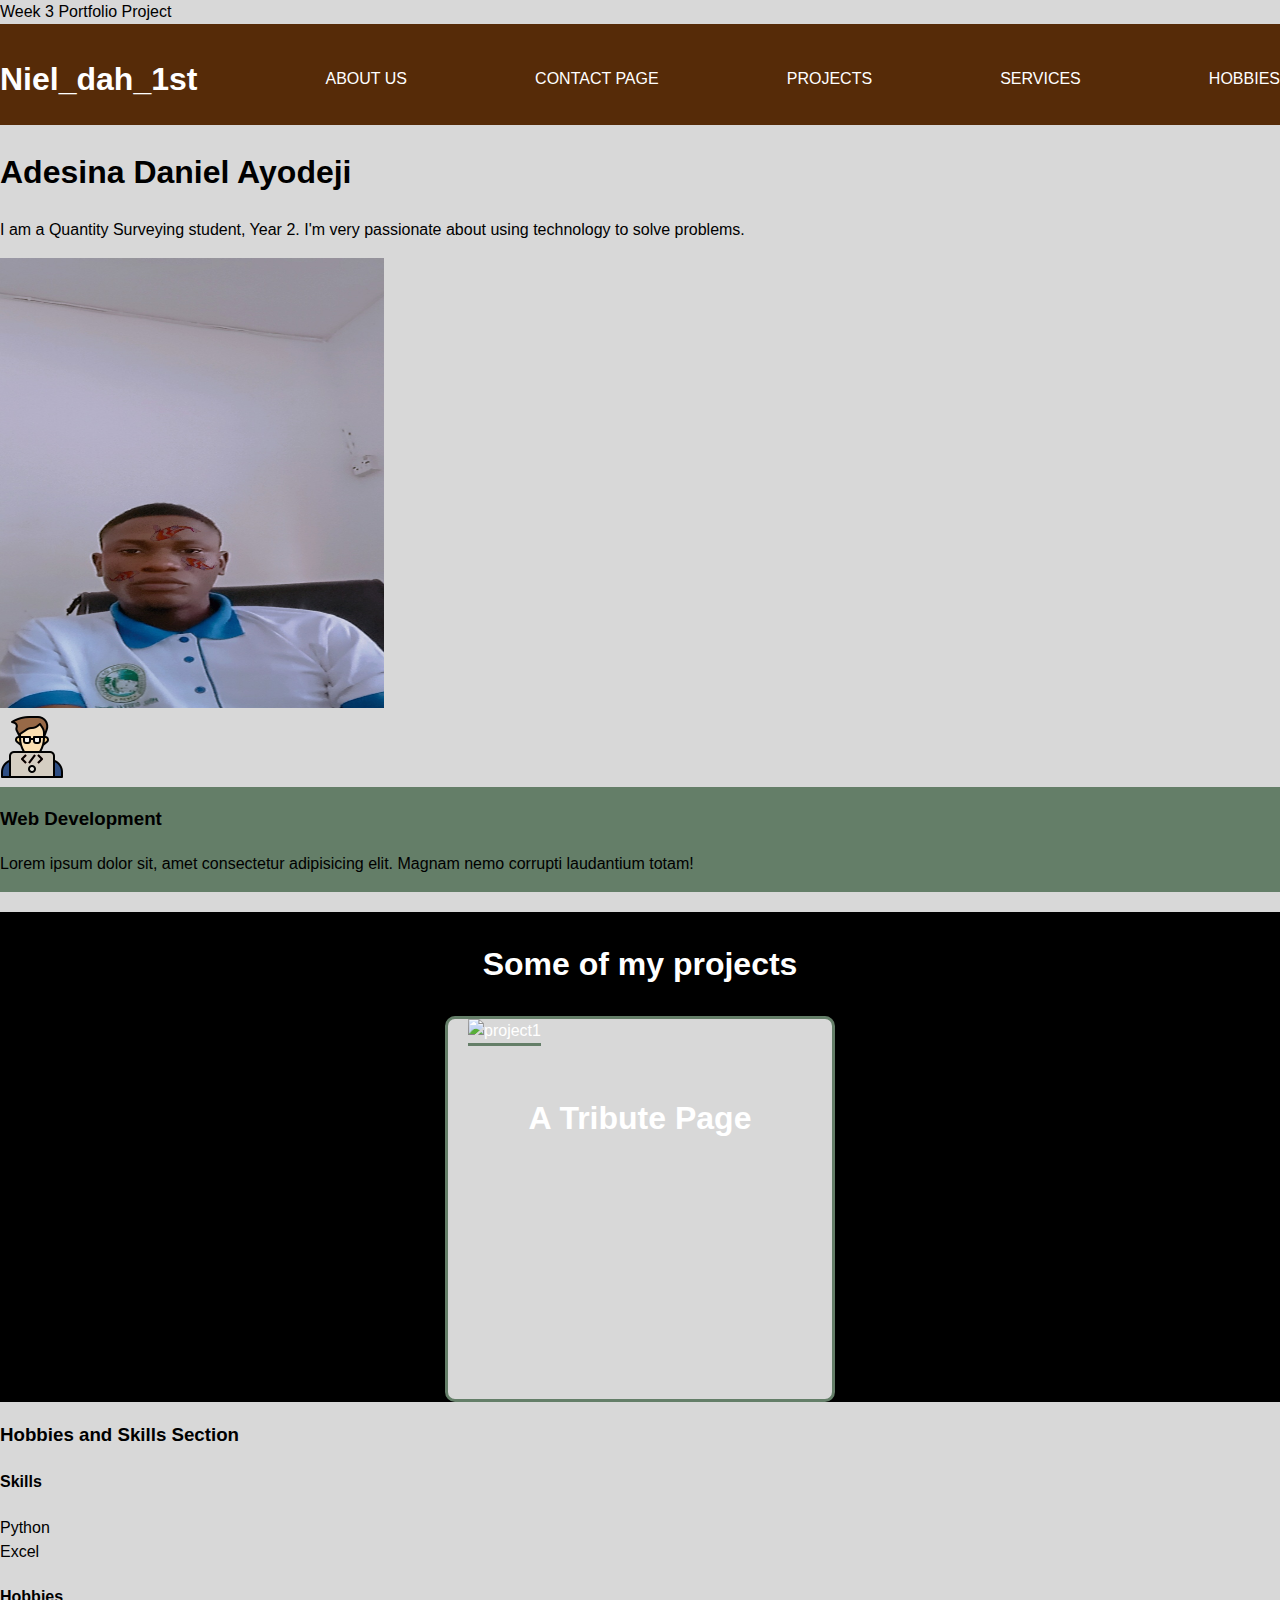
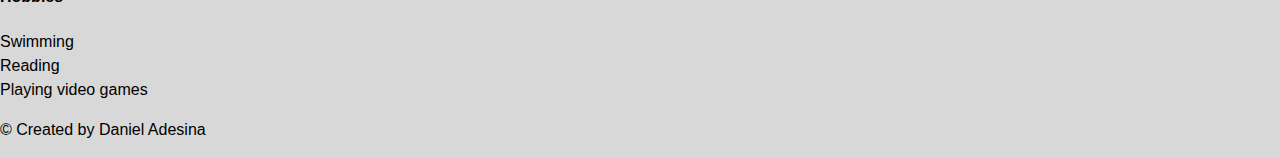
==== index.html @ 76832566 "Initial commit" ====
<!DOCTYPE html>
<html lang="en">

<head>
  <meta charset="UTF-8">
  <meta http-equiv="X-UA-Compatible" content="IE=edge">
  <meta name="viewport" content="width=device-width, initial-scale=1.0">
  <link rel="stylesheet" href="/style.css" <title> Week 3 Portfolio Project</title>
</head>

<body>

  <!-- Header -->
  <header>
    <nav class="nav" style="display: flex;justify-content: space-between;align-items: center;">
      <div>
        <h1>Niel_dah_1st</h1>
      </div>
      <a href="#about">About us</a>
      <a href="./contact.html">Contact page</a>
      <a href="#projects">Projects</a>
      <a href="#services">Services</a>
      <a href="#hobbies">Hobbies</a>
    </nav>
    </div>
  </header>

  <!-- Body-->
  <main>
    <section id="about" class="about">
      <div>
        <h1>Adesina Daniel Ayodeji</h1>
        <p>I am a Quantity Surveying student, Year 2. I'm very passionate about using technology to solve
          problems.</p>
      </div>

      <div class="profile-img">
        <img src="images/Daniel.jpg" alt="My Picture" width="30%" height="450px" >
      </div>
    </section>

    <!-- services section-->
    <section id="services">

      <div class="items">
        <img src="images/IMG_20220713_062625_410.jpg.png" </div>
        <div class="services">
          <h3>Web Development</h3>
          <p>Lorem ipsum dolor sit, amet consectetur adipisicing elit. Magnam nemo corrupti laudantium
            totam!</p>
        </div>
    </section>

    <!-- Projects sections -->
    <section class="projects" id="projects">
      <h3 class="project-header">Some of my projects</h3>

      <div class="project-flex">

        <div class="project-item">
          <img
            src="https://static01.nyt.com/images/2019/04/16/sports/16onsoccerweb-2/merlin_153612873_5bb119b9-8972-4087-b4fd-371cab8c5ba2-articleLarge.jpg?quality=75&auto=webp&disable=upscale"
            alt="project1">
          <h3>A Tribute Page</h3>
        </div>
    </section>

    <!--Hobbies and Skills-->
    <section class="hobbies" id="hobies">
      <h3 class="hs-header">Hobbies and Skills Section</h3>

      <div class="box">


        <div class="skills box-item">
          <h4>Skills</h4>
          <ul>
            <li>Python</li>
            <li>Excel</li>
          </ul>
        </div>


        <div id="hobbies">
          <h4>Hobbies</h4>
          <ul>
            <li>Swimming</li>
            <li>Reading</li>
            <li>Playing video games</li>
          </ul>
        </div>



      </div>



    </section>


    </div>
    </div>
  </main>

  <!-- Footer -->
  <footer>
    <!-- <div>Icons made by <a href="https://www.flaticon.com/authors/flatart-icons"
                title="flatart_icons">flatart_icons</a> from <a href="https://www.flaticon.com/"
                title="Flaticon">www.flaticon.com</a></div>
        <div>Icons made by <a href="https://www.freepik.com" title="Freepik">Freepik</a> from <a
                href="https://www.flaticon.com/" title="Flaticon">www.flaticon.com</a></div>
        <div>Icons made by <a href="https://www.flaticon.com/authors/surang" title="surang">surang</a> from <a
                href="https://www.flaticon.com/" title="Flaticon">www.flaticon.com</a></div> -->
    <p>&copy; Created by Daniel Adesina</p>
  </footer>

</body>

</html>
---- style.css ----
/* Set box sizing to border box*/
{
    box-sizing: border-box;
}

/* Reset body margin, padding and set font*/
body {
    margin: 0;
    padding: 0;
    font: 16px/1.5 Arial, Helvetica, sans-serif;
    background-color: #D8D8D8;
}

ul{
    margin: 0;
    padding: 0;   
}

/* Header */
header {
    background: #562B08;
    color: #fff;
    padding-top:10px;
    border-bottom: #D8D8D8 solid 2px;

}
.profile-image{
    Height:40vh;
    Width: 100%;
    Object-fit: contain;
    Object-position: center;
 }

.profile-image img {
    Height: 100%;
    Width: 100%;
}


nav a {
  
    color: #fff;
    text-decoration: none;
    text-transform: uppercase;
}

nav .current a{
    font-weight: buttonhighlight;
    color: #647E68;
}

nav a:hover{
    color: #D8D8D8;
    font-weight: bold;
}

section{
     min-height: 80px;
}

.about-me{
    background-color: #182747;
    text-align: center;
    color: #fff;
}   

.services {
    background-color: #647E68;
    margin-top: 1px;
    align-items: center;
    align-content: center;
}

.projects{
    background-color: #000000;
    color: #fff;
}
.project-flex {
    display: flex;
    flex-direction: row;
    align-items: center;
    justify-content: center;
    margin: auto;

}

.project-item{
    width: 30%;
    border: 3px solid #647E68;
    border-radius: 10px;
    height: 380px;
    background-color: #D8D8D8;
}

.project-item img{
    width: 90%;
    height: 90%;
    margin: 0 20px;
    padding: 0;
    border-bottom: solid 3px #647E68;
    align-items: center;
    align-self: center;
    object-fit: scale-down;
    
}

.projects h3{
    line-height: 2;
    margin: 20px auto;
    text-align: center;
    font-size: 2em;
    padding-top: 20px;
    
}
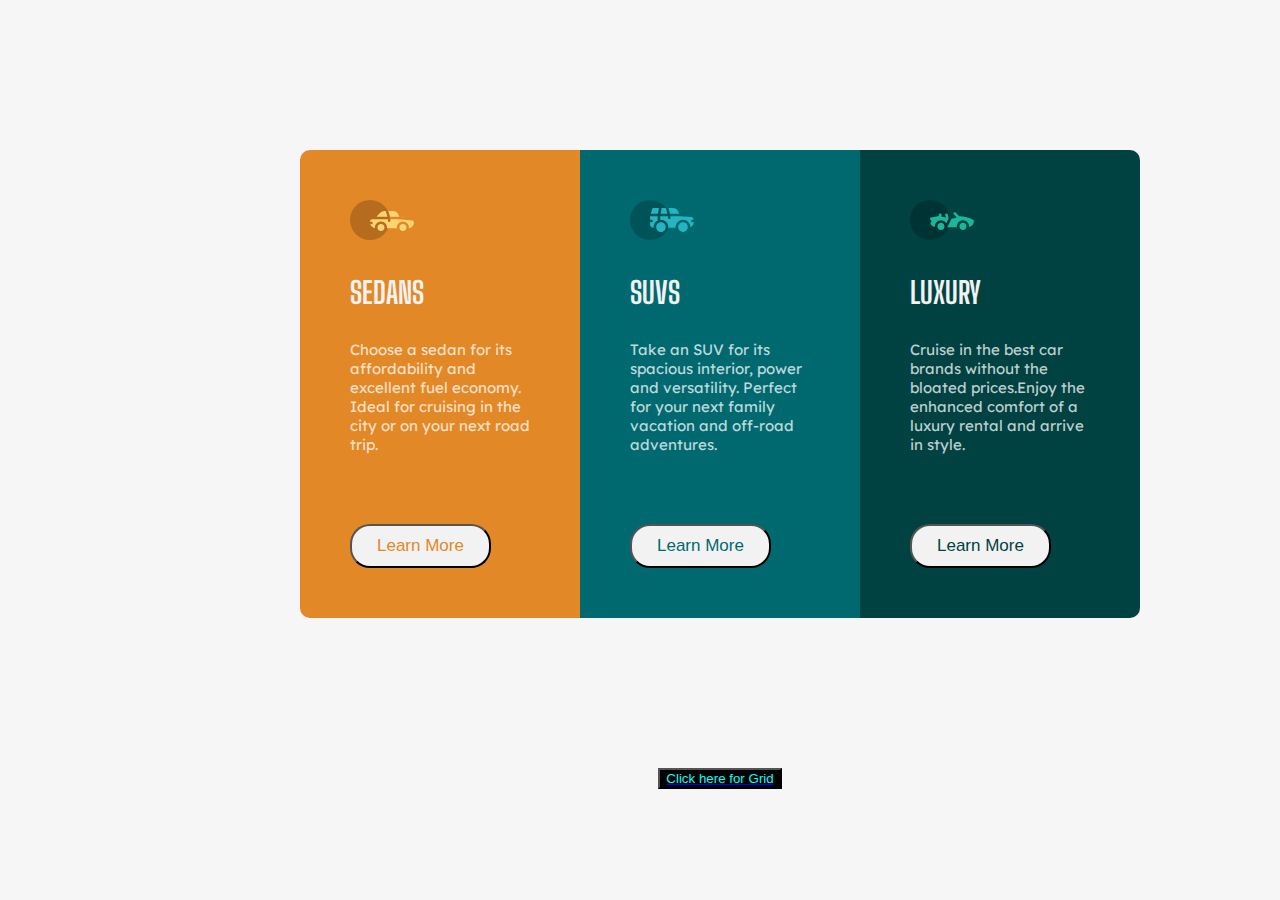
==== commit 8b3e0b6c: "WEEK 4" ====
--- a/index.html
+++ b/index.html
@@ -2,119 +2,71 @@
 <html lang="en">
 
 <head>
-  <meta charset="UTF-8">
-  <meta http-equiv="X-UA-Compatible" content="IE=edge">
-  <meta name="viewport" content="width=device-width, initial-scale=1.0">
-  <link rel="stylesheet" href="/style.css" <title> Week 3 Portfolio Project</title>
+  <meta charset="UTF-8" />
+  <meta http-equiv="X-UA-Compatible" content="IE=edge" />
+  <meta name="viewport" content="width=device-width, initial-scale=1.0" />
+  <title>Flex</title>
+  <link rel="stylesheet" href="style.css" />
+  <link rel="preconnect" href="https://fonts.googleapis.com" />
+  <link rel="preconnect" href="https://fonts.gstatic.com" crossorigin />
+  <link href="https://fonts.googleapis.com/css2?family=Lexend+Deca&display=swap" rel="stylesheet" />
+  <link rel="preconnect" href="https://fonts.googleapis.com" />
+  <link rel="preconnect" href="https://fonts.gstatic.com" crossorigin />
+  <link href="https://fonts.googleapis.com/css2?family=Big+Shoulders+Display:wght@700&family=Lexend+Deca&display=swap"
+    rel="stylesheet" />
 </head>
 
 <body>
-
-  <!-- Header -->
-  <header>
-    <nav class="nav" style="display: flex;justify-content: space-between;align-items: center;">
-      <div>
-        <h1>Niel_dah_1st</h1>
-      </div>
-      <a href="#about">About us</a>
-      <a href="./contact.html">Contact page</a>
-      <a href="#projects">Projects</a>
-      <a href="#services">Services</a>
-      <a href="#hobbies">Hobbies</a>
-    </nav>
+  <div class="container">
+    <div class="card sedans">
+      <svg width="64" height="40" xmlns="http://www.w3.org/2000/svg">
+        <g fill="none" fill-rule="evenodd">
+          <circle fill="#000" opacity=".201" cx="20" cy="20" r="20" />
+          <path
+            d="M52.936 24.11c1.942 0 3.517 1.542 3.517 3.445 0 1.903-1.575 3.445-3.517 3.445s-3.516-1.542-3.516-3.445c0-1.903 1.574-3.445 3.516-3.445zm-21.957 0c1.942 0 3.517 1.542 3.517 3.445 0 1.903-1.575 3.445-3.517 3.445s-3.516-1.542-3.516-3.445c0-1.903 1.574-3.445 3.516-3.445zm6.948-4.848v1.429c0 .716.61 1.293 1.348 1.259a1.295 1.295 0 001.225-1.295v-1.393h8.256l13.483 1.313c.956.093 1.676.881 1.676 1.814 0 2.89-2.126 5.303-4.926 5.819.397-3.557-2.458-6.62-6.053-6.62-3.646 0-6.504 3.14-6.039 6.723h-9.879c.466-3.588-2.397-6.722-6.039-6.722-3.595 0-6.45 3.062-6.052 6.62-2.14-.398-3.916-1.912-4.61-3.931h1.142c.731 0 1.32-.598 1.285-1.322-.033-.678-.629-1.2-1.322-1.2H20v-.251c0-1.274 1.066-2.243 2.306-2.243h15.62zM42.59 11c2.645 0 4.99 1.556 5.972 3.963l.726 1.779H40.17L38.413 11h4.178zm-6.865 0l1.758 5.741H26.505l3.357-3.654A6.502 6.502 0 0134.644 11h1.082z"
+            fill="#FFD473" fill-rule="nonzero" />
+        </g>
+      </svg>
+      <h1>SEDANS</h1>
+      <p>
+        Choose a sedan for its affordability and excellent fuel economy. Ideal
+        for cruising in the city or on your next road trip.
+      </p>
+      <button type="button" name="button" class="btn sedans btn-sedans">Learn More</button>
     </div>
-  </header>
-
-  <!-- Body-->
-  <main>
-    <section id="about" class="about">
-      <div>
-        <h1>Adesina Daniel Ayodeji</h1>
-        <p>I am a Quantity Surveying student, Year 2. I'm very passionate about using technology to solve
-          problems.</p>
-      </div>
-
-      <div class="profile-img">
-        <img src="images/Daniel.jpg" alt="My Picture" width="30%" height="450px" >
-      </div>
-    </section>
-
-    <!-- services section-->
-    <section id="services">
-
-      <div class="items">
-        <img src="images/IMG_20220713_062625_410.jpg.png" </div>
-        <div class="services">
-          <h3>Web Development</h3>
-          <p>Lorem ipsum dolor sit, amet consectetur adipisicing elit. Magnam nemo corrupti laudantium
-            totam!</p>
-        </div>
-    </section>
-
-    <!-- Projects sections -->
-    <section class="projects" id="projects">
-      <h3 class="project-header">Some of my projects</h3>
-
-      <div class="project-flex">
-
-        <div class="project-item">
-          <img
-            src="https://static01.nyt.com/images/2019/04/16/sports/16onsoccerweb-2/merlin_153612873_5bb119b9-8972-4087-b4fd-371cab8c5ba2-articleLarge.jpg?quality=75&auto=webp&disable=upscale"
-            alt="project1">
-          <h3>A Tribute Page</h3>
-        </div>
-    </section>
-
-    <!--Hobbies and Skills-->
-    <section class="hobbies" id="hobies">
-      <h3 class="hs-header">Hobbies and Skills Section</h3>
-
-      <div class="box">
-
-
-        <div class="skills box-item">
-          <h4>Skills</h4>
-          <ul>
-            <li>Python</li>
-            <li>Excel</li>
-          </ul>
-        </div>
-
-
-        <div id="hobbies">
-          <h4>Hobbies</h4>
-          <ul>
-            <li>Swimming</li>
-            <li>Reading</li>
-            <li>Playing video games</li>
-          </ul>
-        </div>
-
-
-
-      </div>
-
-
-
-    </section>
-
-
+    <div class="card suvs">
+      <svg width="64" height="40" xmlns="http://www.w3.org/2000/svg">
+        <g fill="none" fill-rule="evenodd">
+          <circle fill="#000" opacity=".201" cx="20" cy="20" r="20" />
+          <path
+            d="M31.002 22.358c2.917 0 5.18 2.593 4.762 5.506a4.828 4.828 0 01-2.962 3.778 4.797 4.797 0 01-5.3-1.165c-1.188-1.26-1.235-2.613-1.263-2.613-.42-2.924 1.857-5.506 4.763-5.506zm22 0c3.457 0 5.798 3.567 4.41 6.744A4.816 4.816 0 0152.3 31.94a4.826 4.826 0 01-4.06-4.077c-.42-2.915 1.846-5.506 4.762-5.506zm-15.04-6.083v1.462a1.29 1.29 0 001.352 1.29c.693-.033 1.227-.631 1.227-1.326v-1.426h8.3l13.056.716a1.29 1.29 0 011.164.917c.27.895.446 1.477.563 1.87h-1.047c-.694 0-1.291.534-1.324 1.228a1.29 1.29 0 001.288 1.352h1.445c-.164 2.225-1.57 4.193-3.6 5.05.13-4.212-3.255-7.63-7.384-7.63-4.317 0-7.762 3.718-7.358 8.086h-7.285c.43-4.655-3.503-8.531-8.131-8.046v-3.543h7.734zm-10.312 0v4.308a7.4 7.4 0 00-4.006 7.274 3.874 3.874 0 01-3.642-3.864v-1.635h1.46a1.29 1.29 0 000-2.58h-1.461v-3.213l.003-.29h7.646zm14.986-8.196c2.65 0 5 1.592 5.984 4.055l.63 1.579a5.525 5.525 0 01-.065-.004l-.026-.002-.034-.002-.022-.002a4.178 4.178 0 00-.224-.006l-.098-.001h-.039l-.136-.001h-.052l-.326-.001H40.211L38.528 8.08zm-13.632 0l-1.122 5.616h-7.144l1.47-4.71a1.29 1.29 0 011.231-.906h5.565zm6.832 0l1.683 5.615h-7.007l1.121-5.615h4.203z"
+            fill="#26B5C0" fill-rule="nonzero" />
+        </g>
+      </svg>
+      />
+      </g>
+      </svg>
+      <h1>SUVS</h1>
+      <P>Take an SUV for its spacious interior, power and versatility. Perfect
+        for your next family vacation and off-road adventures.</P>
+      <button type="button" name="button" class="btn suvs btn-suvs">Learn More</button>
     </div>
+    <div class="card luxury">
+      <svg width="64" height="40" xmlns="http://www.w3.org/2000/svg">
+        <g fill="none" fill-rule="evenodd">
+          <circle fill="#000" opacity=".201" cx="20" cy="20" r="20" />
+          <path
+            d="M30.98 22.835c1.941 0 3.516 1.604 3.516 3.583 0 1.978-1.575 3.582-3.517 3.582s-3.516-1.604-3.516-3.582c0-1.979 1.574-3.583 3.516-3.583zm21.956 0c1.942 0 3.517 1.604 3.517 3.583 0 1.978-1.575 3.582-3.517 3.582s-3.516-1.604-3.516-3.582c0-1.979 1.574-3.583 3.516-3.583zm-9.143-10.45a1.27 1.27 0 011.819 0l3.715 3.784c4.444-.115 9.7 1.142 13.964 3.753.387.237.624.664.624 1.124 0 3.006-2.126 5.514-4.926 6.05.397-3.698-2.458-6.882-6.053-6.882-3.646 0-6.504 3.264-6.039 6.99h-9.669c.76-1.544.993-2.026 1.337-2.711l.082-.162c.421-.835 1.056-2.07 2.883-5.65 1.68-.023 3.47-.408 5.247-1.403l-2.984-3.04a1.328 1.328 0 010-1.854zm-7.68 1.064c.683-.2 1.395.202 1.592.898l.749 2.652a3.46 3.46 0 01-.247 2.51l-1.733 3.395-.216.424c-1.07-1.89-3.06-3.114-5.279-3.114-3.595 0-6.45 3.184-6.052 6.885-1.832-.347-3.414-1.537-4.278-3.276a1.331 1.331 0 01.117-1.376l.955-1.303-1.325-1.295c-.751-.735-.376-2.024.64-2.231l6.614-1.346.13-.026c.092-.019.145-.03.157-.031.314-.146 1.07-.591 1.07-1.506 0-.734.592-1.327 1.316-1.31.712.016 1.268.662 1.256 1.388a4.11 4.11 0 01-.348 1.611 22.69 22.69 0 014.7 1.146l-.7-2.473a1.314 1.314 0 01.882-1.622z"
+            fill="#19B89D" fill-rule="nonzero" />
+        </g>
+      </svg>
+      <h1>LUXURY</h1>
+      <p>Cruise in the best car brands without the bloated prices.Enjoy the
+        enhanced comfort of a luxury rental and arrive in style.</p>
+      <button type="button" name="button" class="btn luxury btn-luxury">Learn More</button>
     </div>
-  </main>
-
-  <!-- Footer -->
-  <footer>
-    <!-- <div>Icons made by <a href="https://www.flaticon.com/authors/flatart-icons"
-                title="flatart_icons">flatart_icons</a> from <a href="https://www.flaticon.com/"
-                title="Flaticon">www.flaticon.com</a></div>
-        <div>Icons made by <a href="https://www.freepik.com" title="Freepik">Freepik</a> from <a
-                href="https://www.flaticon.com/" title="Flaticon">www.flaticon.com</a></div>
-        <div>Icons made by <a href="https://www.flaticon.com/authors/surang" title="surang">surang</a> from <a
-                href="https://www.flaticon.com/" title="Flaticon">www.flaticon.com</a></div> -->
-    <p>&copy; Created by Daniel Adesina</p>
-  </footer>
-
+  </div>
+  <div><a href="grid.html"><button class="btn-grid">Click here for Grid</button></a></div>
 </body>
 
 </html>--- a/style.css
+++ b/style.css
@@ -1,114 +1,72 @@
-/* Set box sizing to border box*/
-{
-    box-sizing: border-box;
+body {
+  background-color: #f6f6f6;
+  padding: 0;
+  margin: 0;
+  width: 1440px;
 }
-
-/* Reset body margin, padding and set font*/
-body {
-    margin: 0;
-    padding: 0;
-    font: 16px/1.5 Arial, Helvetica, sans-serif;
-    background-color: #D8D8D8;
+.container {
+  width: 60%;
+  margin: 150px auto;
+  display: flex;
+  justify-content: center;
+  font-size: 15px;
 }
-
-ul{
-    margin: 0;
-    padding: 0;   
+.card {
+  width: 180px;
+  padding: 50px;
 }
-
-/* Header */
-header {
-    background: #562B08;
-    color: #fff;
-    padding-top:10px;
-    border-bottom: #D8D8D8 solid 2px;
+.sedans {
+  background-color: hsl(31, 77%, 52%);
+  color:hsl(31, 77%, 52%);
+  border-radius: 10px 0 0 10px;
+}
+.suvs {
+  background-color: hsl(184, 100%, 22%);
+  color:hsl(184, 100%, 22%);
+}
+.luxury {
+  background-color: hsl(179, 100%, 13%);
+  color:hsl(179, 100%, 13%) ;
+  border-radius: 0 10px 10px 0;
+}
+.btn{
+    padding: 10px 25px;
+    border-radius: 20px;
+    background-color:hsl(0, 0%, 95%) ;
+    font-size: 17px;
+    
+    margin-top: 55px;
+}
+.btn-sedans:hover{
+  background-color: hsl(31, 77%, 52%);
 
 }
-.profile-image{
-    Height:40vh;
-    Width: 100%;
-    Object-fit: contain;
-    Object-position: center;
- }
-
-.profile-image img {
-    Height: 100%;
-    Width: 100%;
-}
-
-
-nav a {
-  
-    color: #fff;
-    text-decoration: none;
-    text-transform: uppercase;
-}
-
-nav .current a{
-    font-weight: buttonhighlight;
-    color: #647E68;
-}
-
-nav a:hover{
-    color: #D8D8D8;
-    font-weight: bold;
-}
-
-section{
-     min-height: 80px;
-}
-
-.about-me{
-    background-color: #182747;
-    text-align: center;
-    color: #fff;
-}   
-
-.services {
-    background-color: #647E68;
-    margin-top: 1px;
-    align-items: center;
-    align-content: center;
-}
-
-.projects{
-    background-color: #000000;
-    color: #fff;
-}
-.project-flex {
-    display: flex;
-    flex-direction: row;
-    align-items: center;
-    justify-content: center;
-    margin: auto;
+.btn-suvs:hover{
+  background-color: hsl(184, 100%, 22%);
 
 }
+.btn-luxury:hover{
+  background-color: hsl(179, 100%, 13%);
 
-.project-item{
-    width: 30%;
-    border: 3px solid #647E68;
-    border-radius: 10px;
-    height: 380px;
-    background-color: #D8D8D8;
 }
-
-.project-item img{
-    width: 90%;
-    height: 90%;
-    margin: 0 20px;
-    padding: 0;
-    border-bottom: solid 3px #647E68;
-    align-items: center;
-    align-self: center;
-    object-fit: scale-down;
-    
+.btn:hover{
+    cursor: pointer;
+    border: solid 3px hsl(0, 0%, 95%);
+    color: hsl(0, 0%, 95%)
 }
-
-.projects h3{
-    line-height: 2;
-    margin: 20px auto;
-    text-align: center;
-    font-size: 2em;
-    padding-top: 20px;
-    
-}+.btn-grid{
+  display: block;
+  margin: 50px auto;
+  color: aqua;
+  background-color: black;
+}
+.card h1{
+    color:hsl(0, 0%, 95%) ;
+    font-family: 'Big Shoulders Display', cursive;
+    font-weight: 700px;
+    margin: 30px 0;
+}
+.card p{
+    color:  hsla(0, 0%, 100%, 0.75);
+    font-family: 'Lexend Deca',sans-serif;
+}
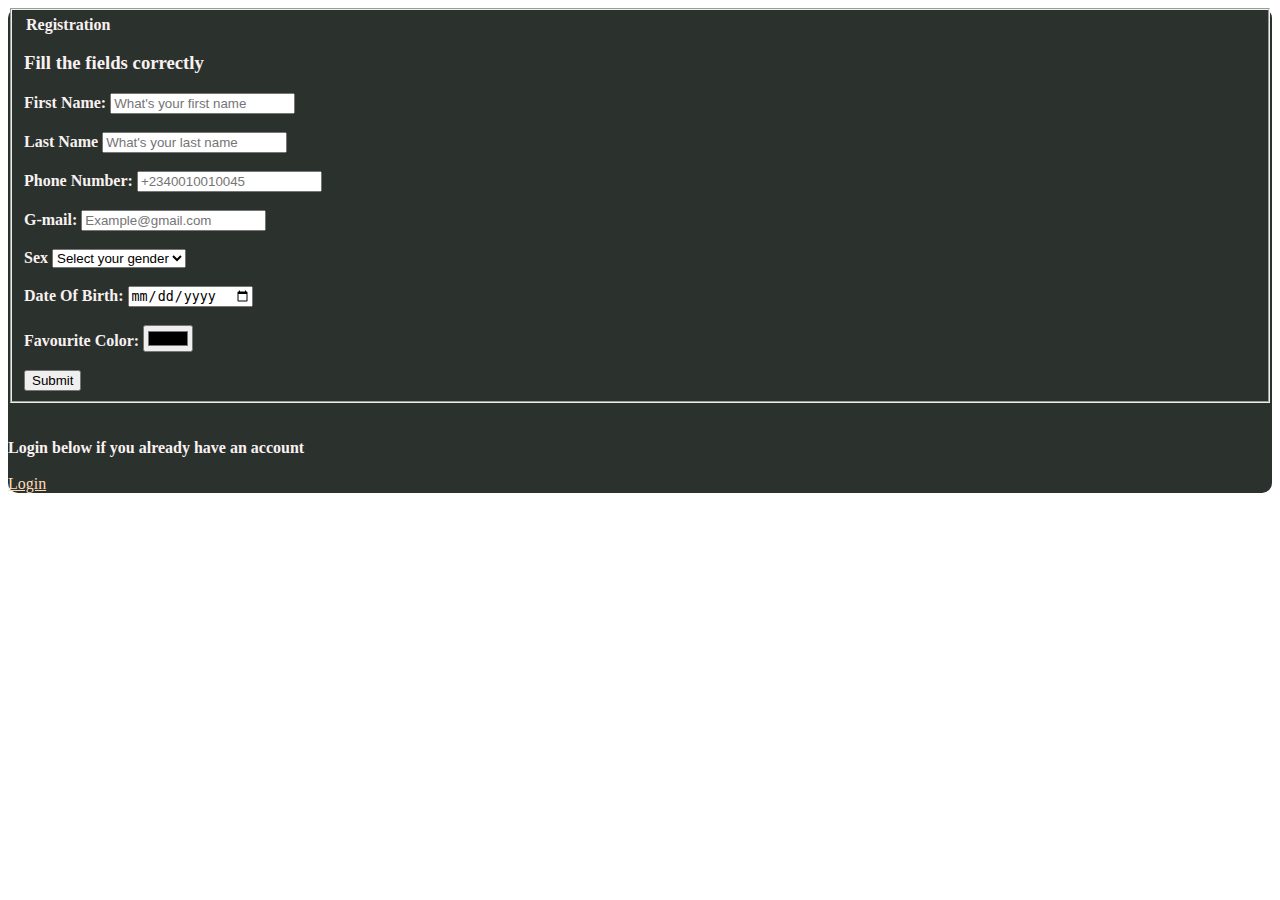
==== commit c89e5c63: "TASK2" ====
--- a/index.html
+++ b/index.html
@@ -2,71 +2,53 @@
 <html lang="en">
 
 <head>
-  <meta charset="UTF-8" />
-  <meta http-equiv="X-UA-Compatible" content="IE=edge" />
-  <meta name="viewport" content="width=device-width, initial-scale=1.0" />
-  <title>Flex</title>
-  <link rel="stylesheet" href="style.css" />
-  <link rel="preconnect" href="https://fonts.googleapis.com" />
-  <link rel="preconnect" href="https://fonts.gstatic.com" crossorigin />
-  <link href="https://fonts.googleapis.com/css2?family=Lexend+Deca&display=swap" rel="stylesheet" />
-  <link rel="preconnect" href="https://fonts.googleapis.com" />
-  <link rel="preconnect" href="https://fonts.gstatic.com" crossorigin />
-  <link href="https://fonts.googleapis.com/css2?family=Big+Shoulders+Display:wght@700&family=Lexend+Deca&display=swap"
-    rel="stylesheet" />
+  <meta charset="UTF-8">
+  <meta http-equiv="X-UA-Compatible" content="IE=edge">
+  <meta name="viewport" content="width=, initial-scale=1.0">
+  <title>Registration</title>
+  <link rel="stylesheet" href='style.css'>
 </head>
 
 <body>
-  <div class="container">
-    <div class="card sedans">
-      <svg width="64" height="40" xmlns="http://www.w3.org/2000/svg">
-        <g fill="none" fill-rule="evenodd">
-          <circle fill="#000" opacity=".201" cx="20" cy="20" r="20" />
-          <path
-            d="M52.936 24.11c1.942 0 3.517 1.542 3.517 3.445 0 1.903-1.575 3.445-3.517 3.445s-3.516-1.542-3.516-3.445c0-1.903 1.574-3.445 3.516-3.445zm-21.957 0c1.942 0 3.517 1.542 3.517 3.445 0 1.903-1.575 3.445-3.517 3.445s-3.516-1.542-3.516-3.445c0-1.903 1.574-3.445 3.516-3.445zm6.948-4.848v1.429c0 .716.61 1.293 1.348 1.259a1.295 1.295 0 001.225-1.295v-1.393h8.256l13.483 1.313c.956.093 1.676.881 1.676 1.814 0 2.89-2.126 5.303-4.926 5.819.397-3.557-2.458-6.62-6.053-6.62-3.646 0-6.504 3.14-6.039 6.723h-9.879c.466-3.588-2.397-6.722-6.039-6.722-3.595 0-6.45 3.062-6.052 6.62-2.14-.398-3.916-1.912-4.61-3.931h1.142c.731 0 1.32-.598 1.285-1.322-.033-.678-.629-1.2-1.322-1.2H20v-.251c0-1.274 1.066-2.243 2.306-2.243h15.62zM42.59 11c2.645 0 4.99 1.556 5.972 3.963l.726 1.779H40.17L38.413 11h4.178zm-6.865 0l1.758 5.741H26.505l3.357-3.654A6.502 6.502 0 0134.644 11h1.082z"
-            fill="#FFD473" fill-rule="nonzero" />
-        </g>
-      </svg>
-      <h1>SEDANS</h1>
-      <p>
-        Choose a sedan for its affordability and excellent fuel economy. Ideal
-        for cruising in the city or on your next road trip.
-      </p>
-      <button type="button" name="button" class="btn sedans btn-sedans">Learn More</button>
-    </div>
-    <div class="card suvs">
-      <svg width="64" height="40" xmlns="http://www.w3.org/2000/svg">
-        <g fill="none" fill-rule="evenodd">
-          <circle fill="#000" opacity=".201" cx="20" cy="20" r="20" />
-          <path
-            d="M31.002 22.358c2.917 0 5.18 2.593 4.762 5.506a4.828 4.828 0 01-2.962 3.778 4.797 4.797 0 01-5.3-1.165c-1.188-1.26-1.235-2.613-1.263-2.613-.42-2.924 1.857-5.506 4.763-5.506zm22 0c3.457 0 5.798 3.567 4.41 6.744A4.816 4.816 0 0152.3 31.94a4.826 4.826 0 01-4.06-4.077c-.42-2.915 1.846-5.506 4.762-5.506zm-15.04-6.083v1.462a1.29 1.29 0 001.352 1.29c.693-.033 1.227-.631 1.227-1.326v-1.426h8.3l13.056.716a1.29 1.29 0 011.164.917c.27.895.446 1.477.563 1.87h-1.047c-.694 0-1.291.534-1.324 1.228a1.29 1.29 0 001.288 1.352h1.445c-.164 2.225-1.57 4.193-3.6 5.05.13-4.212-3.255-7.63-7.384-7.63-4.317 0-7.762 3.718-7.358 8.086h-7.285c.43-4.655-3.503-8.531-8.131-8.046v-3.543h7.734zm-10.312 0v4.308a7.4 7.4 0 00-4.006 7.274 3.874 3.874 0 01-3.642-3.864v-1.635h1.46a1.29 1.29 0 000-2.58h-1.461v-3.213l.003-.29h7.646zm14.986-8.196c2.65 0 5 1.592 5.984 4.055l.63 1.579a5.525 5.525 0 01-.065-.004l-.026-.002-.034-.002-.022-.002a4.178 4.178 0 00-.224-.006l-.098-.001h-.039l-.136-.001h-.052l-.326-.001H40.211L38.528 8.08zm-13.632 0l-1.122 5.616h-7.144l1.47-4.71a1.29 1.29 0 011.231-.906h5.565zm6.832 0l1.683 5.615h-7.007l1.121-5.615h4.203z"
-            fill="#26B5C0" fill-rule="nonzero" />
-        </g>
-      </svg>
-      />
-      </g>
-      </svg>
-      <h1>SUVS</h1>
-      <P>Take an SUV for its spacious interior, power and versatility. Perfect
-        for your next family vacation and off-road adventures.</P>
-      <button type="button" name="button" class="btn suvs btn-suvs">Learn More</button>
-    </div>
-    <div class="card luxury">
-      <svg width="64" height="40" xmlns="http://www.w3.org/2000/svg">
-        <g fill="none" fill-rule="evenodd">
-          <circle fill="#000" opacity=".201" cx="20" cy="20" r="20" />
-          <path
-            d="M30.98 22.835c1.941 0 3.516 1.604 3.516 3.583 0 1.978-1.575 3.582-3.517 3.582s-3.516-1.604-3.516-3.582c0-1.979 1.574-3.583 3.516-3.583zm21.956 0c1.942 0 3.517 1.604 3.517 3.583 0 1.978-1.575 3.582-3.517 3.582s-3.516-1.604-3.516-3.582c0-1.979 1.574-3.583 3.516-3.583zm-9.143-10.45a1.27 1.27 0 011.819 0l3.715 3.784c4.444-.115 9.7 1.142 13.964 3.753.387.237.624.664.624 1.124 0 3.006-2.126 5.514-4.926 6.05.397-3.698-2.458-6.882-6.053-6.882-3.646 0-6.504 3.264-6.039 6.99h-9.669c.76-1.544.993-2.026 1.337-2.711l.082-.162c.421-.835 1.056-2.07 2.883-5.65 1.68-.023 3.47-.408 5.247-1.403l-2.984-3.04a1.328 1.328 0 010-1.854zm-7.68 1.064c.683-.2 1.395.202 1.592.898l.749 2.652a3.46 3.46 0 01-.247 2.51l-1.733 3.395-.216.424c-1.07-1.89-3.06-3.114-5.279-3.114-3.595 0-6.45 3.184-6.052 6.885-1.832-.347-3.414-1.537-4.278-3.276a1.331 1.331 0 01.117-1.376l.955-1.303-1.325-1.295c-.751-.735-.376-2.024.64-2.231l6.614-1.346.13-.026c.092-.019.145-.03.157-.031.314-.146 1.07-.591 1.07-1.506 0-.734.592-1.327 1.316-1.31.712.016 1.268.662 1.256 1.388a4.11 4.11 0 01-.348 1.611 22.69 22.69 0 014.7 1.146l-.7-2.473a1.314 1.314 0 01.882-1.622z"
-            fill="#19B89D" fill-rule="nonzero" />
-        </g>
-      </svg>
-      <h1>LUXURY</h1>
-      <p>Cruise in the best car brands without the bloated prices.Enjoy the
-        enhanced comfort of a luxury rental and arrive in style.</p>
-      <button type="button" name="button" class="btn luxury btn-luxury">Learn More</button>
-    </div>
+  <div class="containter">
+    <form name="registration" action="success.html" method="post">
+      <section>
+        <strong>
+          <fieldset>
+            <legend>Registration
+            </legend>
+            <h3>Fill the fields correctly</h3>
+            <label for="fname">First Name: </label>
+            <input type="text" name="First Name" id="Firstname" placeholder="What's your first name" required><br></br>
+            <label for="Lastname">Last Name</label>
+            <input type="text" name="Last Name" id="Lastname" placeholder="What's your last name" required><br></br>
+            <label for="Pnumber">Phone Number:</label>
+            <input type="tel" name="Phone number" id="Pnumber" placeholder="+2340010010045"><br></br>
+            <label for="Gmail">G-mail: </label>
+            <input type="email" name="G-mail" id="Gmail" placeholder="Example@gmail.com" required><br></br>
+            <label for="Sex">Sex</label>
+            <select name="Sex" required>
+              <option value="">Select your gender</option>
+              <option value="Female">Female</option>
+              <option value="Male">Male</option>
+            </select><br></br>
+            <label for="DOB">Date Of Birth:</label>
+            <input type="date" name="Date Of Birth" id="DOB" required><br></br>
+            <label for="Color">Favourite Color:</label>
+            <input type="color" name="Favourite Color" id="Color" value=""><br></br>
+            <input type="submit" value="Submit" name="Submit" id="Submit">
+
+        </strong>
+
+        </fieldset>
+
+      </section>
+    </form>
+    <br><br>
+    <strong>Login below if you already have an account</h5></strong> <br> <br>
+    <a id="login" href="login.html">Login </a>
   </div>
-  <div><a href="grid.html"><button class="btn-grid">Click here for Grid</button></a></div>
+
 </body>
 
 </html>--- a/style.css
+++ b/style.css
@@ -1,72 +1,13 @@
-body {
-  background-color: #f6f6f6;
-  padding: 0;
-  margin: 0;
-  width: 1440px;
+.containter {
+  height: 50%;
+  width: 100%;
+  color:#f9f1f1;
+  background-color: #2b312d;
+  border-radius: 10px;
 }
-.container {
-  width: 60%;
-  margin: 150px auto;
-  display: flex;
-  justify-content: center;
-  font-size: 15px;
+#login {
+  color: peachpuff;
 }
-.card {
-  width: 180px;
-  padding: 50px;
-}
-.sedans {
-  background-color: hsl(31, 77%, 52%);
-  color:hsl(31, 77%, 52%);
-  border-radius: 10px 0 0 10px;
-}
-.suvs {
-  background-color: hsl(184, 100%, 22%);
-  color:hsl(184, 100%, 22%);
-}
-.luxury {
-  background-color: hsl(179, 100%, 13%);
-  color:hsl(179, 100%, 13%) ;
-  border-radius: 0 10px 10px 0;
-}
-.btn{
-    padding: 10px 25px;
-    border-radius: 20px;
-    background-color:hsl(0, 0%, 95%) ;
-    font-size: 17px;
-    
-    margin-top: 55px;
-}
-.btn-sedans:hover{
-  background-color: hsl(31, 77%, 52%);
-
-}
-.btn-suvs:hover{
-  background-color: hsl(184, 100%, 22%);
-
-}
-.btn-luxury:hover{
-  background-color: hsl(179, 100%, 13%);
-
-}
-.btn:hover{
-    cursor: pointer;
-    border: solid 3px hsl(0, 0%, 95%);
-    color: hsl(0, 0%, 95%)
-}
-.btn-grid{
-  display: block;
-  margin: 50px auto;
-  color: aqua;
-  background-color: black;
-}
-.card h1{
-    color:hsl(0, 0%, 95%) ;
-    font-family: 'Big Shoulders Display', cursive;
-    font-weight: 700px;
-    margin: 30px 0;
-}
-.card p{
-    color:  hsla(0, 0%, 100%, 0.75);
-    font-family: 'Lexend Deca',sans-serif;
-}
+.two {
+  background-color: blueviolet
+}